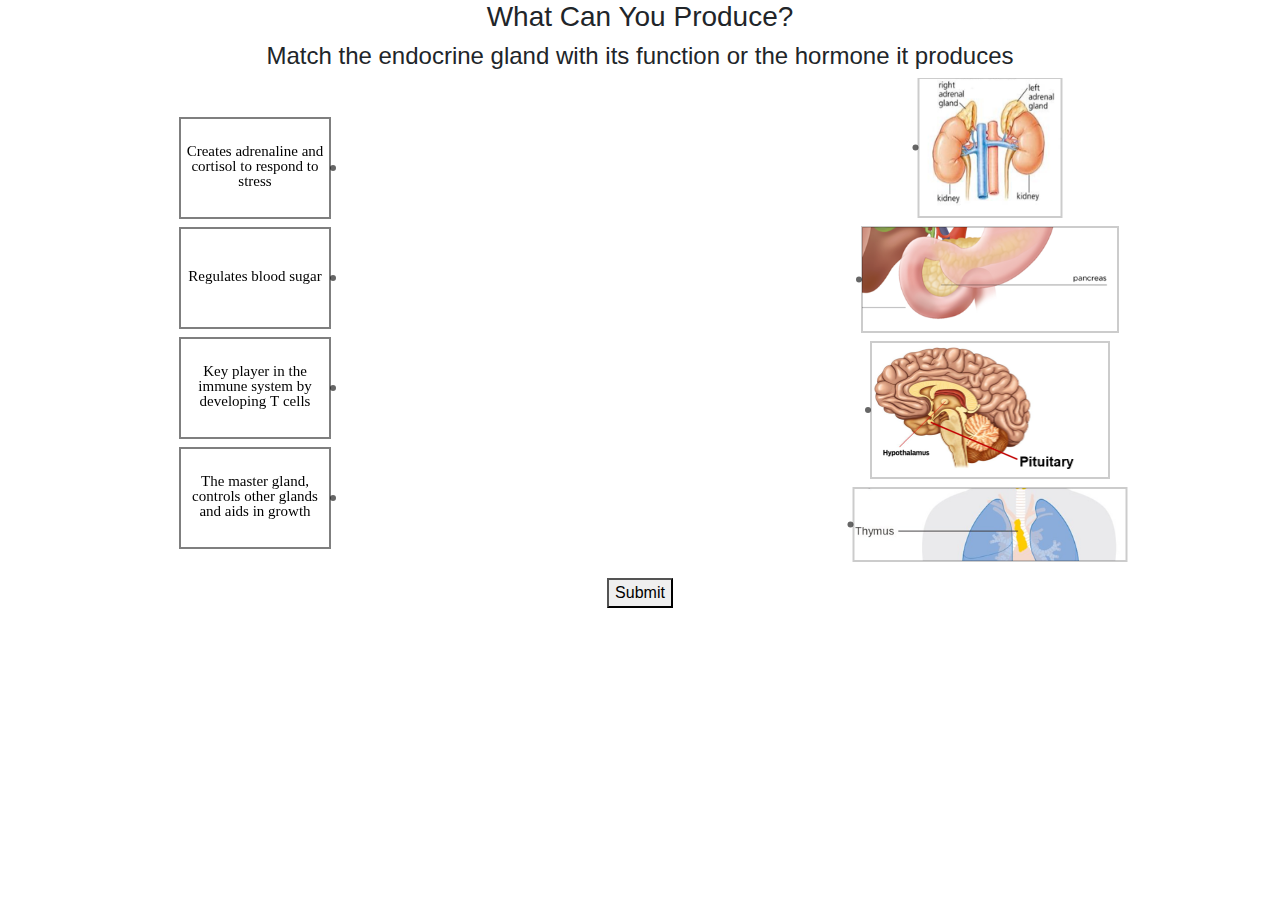
==== ConnectLines/slide42/index.html @ 30206381 "Add files via upload" ====
<!DOCTYPE html>

<html>
  <head>
    <!-- Headers -->
    <meta http-equiv="Content-Type" content="text/html; charset=UTF-8" />
    <meta name="viewport" content="width=device-width,initial-scale=1.0" />

    <link
      rel="stylesheet"
      href="https://stackpath.bootstrapcdn.com/bootstrap/4.4.1/css/bootstrap.min.css"
      integrity="sha384-Vkoo8x4CGsO3+Hhxv8T/Q5PaXtkKtu6ug5TOeNV6gBiFeWPGFN9MuhOf23Q9Ifjh"
      crossorigin="anonymous"
    />

    <link href="./css/style.css" rel="stylesheet" />

    <title>Slide 42</title>
  </head>

  <body>
    <h3>
      What Can You Produce?
    </h3>
    <h4>
      Match the endocrine gland with its function or the hormone it produces
    </h4>
    <div id="canvasDiv">
      <h4 id="result"></h4>
      <canvas id="canvas"></canvas>
    </div>
    <img id="kidney" class="imageAnswers" src="img/kidney.png" />
    <img id="pancreas" class="imageAnswers" src="img/pancreas.png" />
    <img
      id="pituitaryhypothalamus"
      class="imageAnswers"
      src="img/pituitaryhypothalamus.png"
    />
    <img id="thymus" class="imageAnswers" src="img/thymus.png" />

    <script
      src="https://code.jquery.com/jquery-3.4.1.slim.min.js"
      integrity="sha384-J6qa4849blE2+poT4WnyKhv5vZF5SrPo0iEjwBvKU7imGFAV0wwj1yYfoRSJoZ+n"
      crossorigin="anonymous"
    ></script>
    <script
      src="https://cdn.jsdelivr.net/npm/popper.js@1.16.0/dist/umd/popper.min.js"
      integrity="sha384-Q6E9RHvbIyZFJoft+2mJbHaEWldlvI9IOYy5n3zV9zzTtmI3UksdQRVvoxMfooAo"
      crossorigin="anonymous"
    ></script>
    <script
      src="https://stackpath.bootstrapcdn.com/bootstrap/4.4.1/js/bootstrap.min.js"
      integrity="sha384-wfSDF2E50Y2D1uUdj0O3uMBJnjuUD4Ih7YwaYd1iqfktj0Uod8GCExl3Og8ifwB6"
      crossorigin="anonymous"
    ></script>

    <script
      type="text/javascript"
      src="src/iframeResizer.contentWindow.min.js"
    ></script>

    <script src="src/main.js"></script>
    <div class="submit-container">
      <button id="submit" >Submit</button>
    </div>    
  </body>
</html>
---- ConnectLines/slide42/css/style.css ----
body {
  background: transparent;
  display: flex;
  flex-direction: column;
  align-items: center;
  text-align: center;
  height: 100%;
  width: 100%;
}

#canvasDiv {
  display: flex;
  flex-direction: column;
  justify-content: start;
  align-items: center;
  height: 500px;
  width: 1000px;
}

/* Output if user got correct or wrong */
#result {
  font-size: 40px;
  position: absolute;
  z-index: 5;
}

/* Hide image answers that will later be drawn on canvas*/
.imageAnswers {
  visibility: hidden;
  height: 0px;
}

#canvas {
  background: transparent;
  position: absolute;
  height: 500px;
  width: 1000px;
}
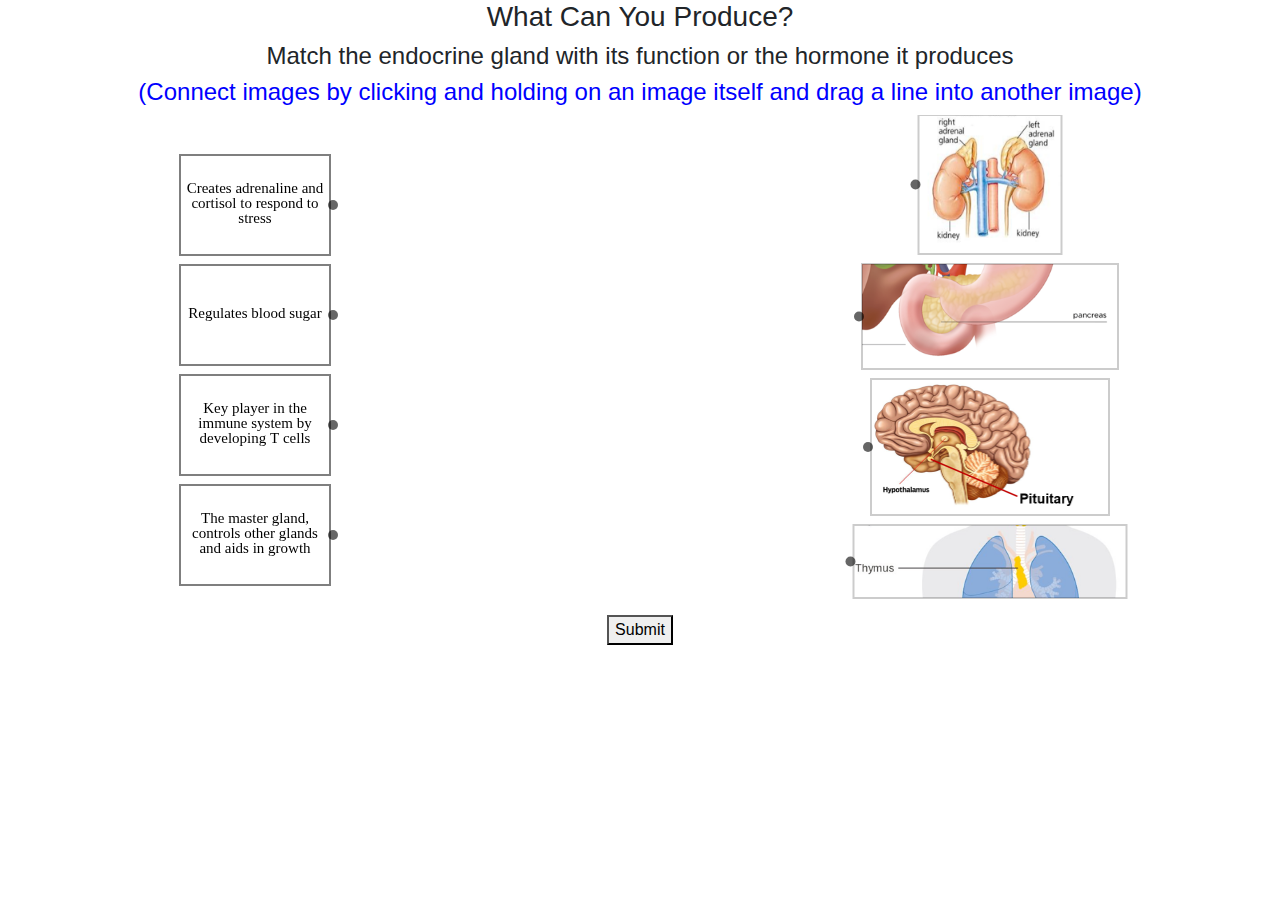
==== commit fa7c13f8: "iteration 2 bug fix" ====
--- a/ConnectLines/slide42/index.html
+++ b/ConnectLines/slide42/index.html
@@ -19,11 +19,13 @@
   </head>
 
   <body>
-    <h3>
-      What Can You Produce?
-    </h3>
+    <h3>What Can You Produce?</h3>
     <h4>
       Match the endocrine gland with its function or the hormone it produces
+    </h4>
+    <h4 style="color: blue; font-size: x-large">
+      (Connect images by clicking and holding on an image itself and drag a line
+      into another image)
     </h4>
     <div id="canvasDiv">
       <h4 id="result"></h4>
@@ -61,7 +63,12 @@
 
     <script src="src/main.js"></script>
     <div class="submit-container">
-      <button id="submit" >Submit</button>
-    </div>    
+      <button id="submit">Submit</button>
+    </div>
+
+    <!-- <script src="src/main.js"></script>
+    <div class="clear-container">
+      <button id="clear" >Clear</button>
+    </div>   -->
   </body>
 </html>
--- a/ConnectLines/slide42/css/style.css
+++ b/ConnectLines/slide42/css/style.css
@@ -19,7 +19,7 @@
 
 /* Output if user got correct or wrong */
 #result {
-  font-size: 40px;
+  font-size: 30px;
   position: absolute;
   z-index: 5;
 }
